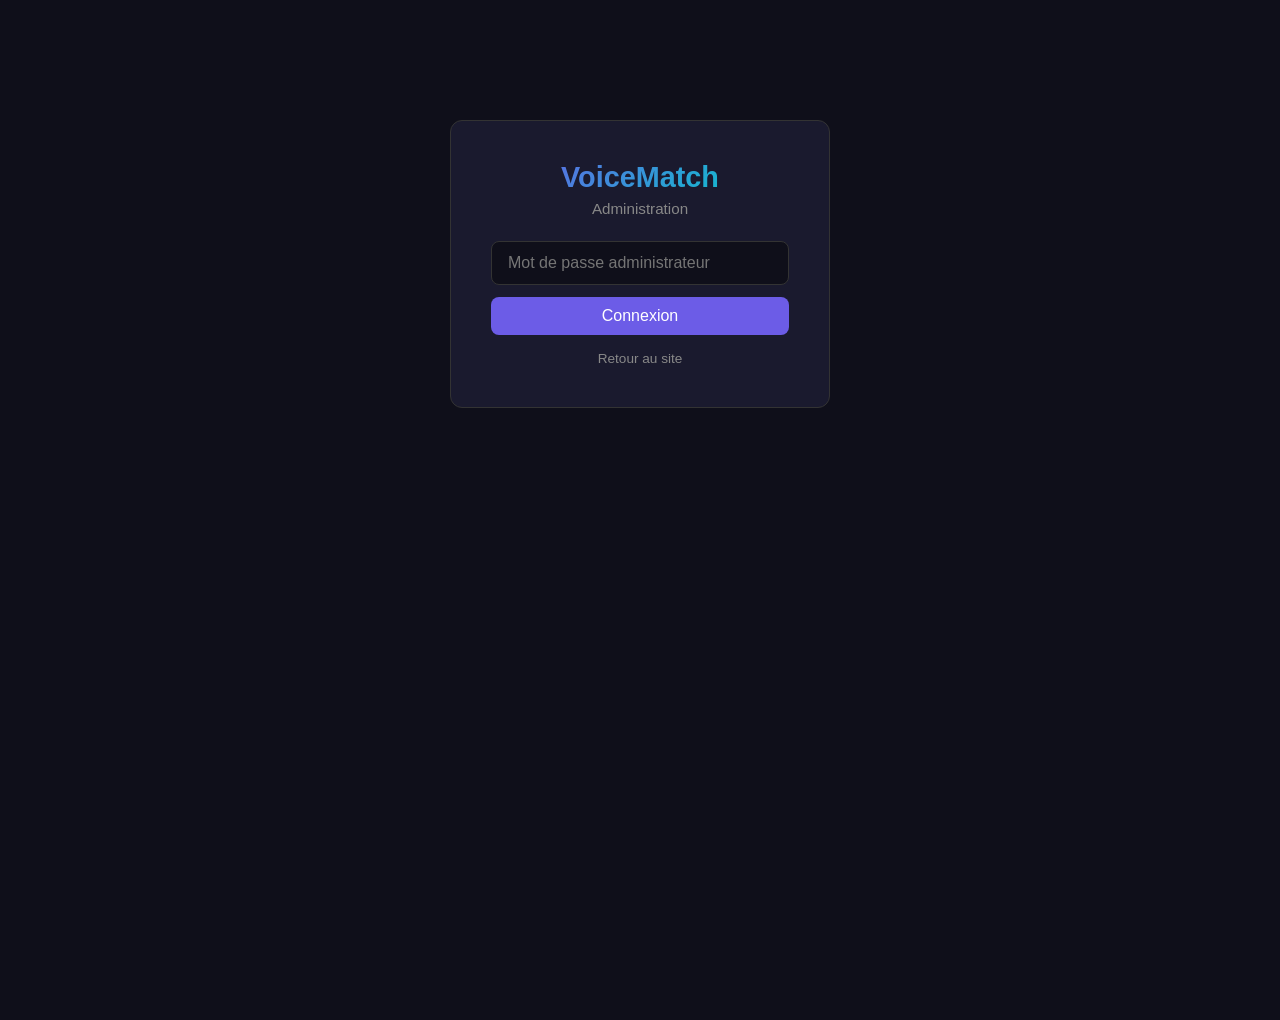
==== templates/admin.html @ 8bfbcb24 "feat: secure admin back office + Shazam-like public UI + Wikipedia integration - Remove all YouTube " ====
<!DOCTYPE html>
<html lang="fr">
<head>
    <meta charset="UTF-8">
    <meta name="viewport" content="width=device-width, initial-scale=1.0">
    <title>VoiceMatch - Administration</title>
    <link rel="stylesheet" href="/static/style.css">
    <link rel="stylesheet" href="/static/admin.css">
</head>
<body class="admin-body">
    <div class="admin-app">
        <!-- Login screen -->
        <div id="login-screen" class="admin-screen active">
            <div class="login-card">
                <h1>VoiceMatch</h1>
                <p class="subtitle">Administration</p>
                <form id="form-login">
                    <input type="password" id="input-password" name="password"
                           placeholder="Mot de passe administrateur" required autocomplete="current-password" />
                    <button type="submit" class="btn btn-primary btn-block">Connexion</button>
                </form>
                <div id="login-error" class="alert alert-error hidden"></div>
                <a href="/" class="back-link">Retour au site</a>
            </div>
        </div>

        <!-- Dashboard screen -->
        <div id="dashboard-screen" class="admin-screen">
            <!-- Top bar -->
            <div class="admin-topbar">
                <div class="admin-topbar-left">
                    <h2>VoiceMatch Admin</h2>
                </div>
                <div class="admin-topbar-right">
                    <a href="/" class="btn btn-secondary btn-sm">Voir le site</a>
                    <button id="btn-logout" class="btn btn-secondary btn-sm">Deconnexion</button>
                </div>
            </div>

            <!-- Password warning -->
            <div id="password-warning" class="alert alert-warning hidden">
                Vous utilisez le mot de passe par defaut. Veuillez le changer dans les parametres ci-dessous.
            </div>

            <!-- Stats -->
            <div class="admin-stats">
                <div class="stat-card">
                    <div class="stat-value" id="admin-stat-actors">0</div>
                    <div class="stat-label">Doubleurs</div>
                </div>
                <div class="stat-card">
                    <div class="stat-value" id="admin-stat-samples">0</div>
                    <div class="stat-label">Echantillons</div>
                </div>
            </div>

            <!-- Upload section -->
            <div class="admin-section">
                <h3>Ajouter une voix</h3>
                <p class="section-desc">Uploadez un fichier MP3 et renseignez le nom du doubleur.</p>
                <form id="form-upload" enctype="multipart/form-data">
                    <div class="form-group">
                        <label for="input-mp3">Fichier MP3</label>
                        <input type="file" id="input-mp3" name="file" accept=".mp3,audio/mpeg" required />
                    </div>
                    <div class="form-group">
                        <label for="input-dubber">Nom du doubleur</label>
                        <input type="text" id="input-dubber" name="dubber_name"
                               placeholder="ex: Emmanuel Curtil" required />
                    </div>
                    <button type="submit" class="btn btn-primary">Ajouter a la base</button>
                </form>
                <div id="upload-result" class="hidden"></div>
            </div>

            <!-- Actors list -->
            <div class="admin-section">
                <div class="section-header">
                    <h3>Base de donnees</h3>
                    <button id="btn-refresh" class="btn btn-secondary btn-sm">Actualiser</button>
                </div>
                <div id="actors-list" class="actors-list">
                    <p class="placeholder">Chargement...</p>
                </div>
            </div>

            <!-- Change password -->
            <div class="admin-section">
                <h3>Changer le mot de passe</h3>
                <form id="form-password">
                    <div class="form-group">
                        <label for="input-current-pw">Mot de passe actuel</label>
                        <input type="password" id="input-current-pw" name="current_password"
                               required autocomplete="current-password" />
                    </div>
                    <div class="form-group">
                        <label for="input-new-pw">Nouveau mot de passe (min. 6 caracteres)</label>
                        <input type="password" id="input-new-pw" name="new_password"
                               required minlength="6" autocomplete="new-password" />
                    </div>
                    <button type="submit" class="btn btn-primary">Changer le mot de passe</button>
                </form>
                <div id="password-result" class="hidden"></div>
            </div>
        </div>

        <!-- Loading overlay -->
        <div id="admin-loading" class="loading hidden">
            <div class="spinner"></div>
            <p>Chargement...</p>
        </div>
    </div>

    <script src="/static/admin.js"></script>
</body>
</html>
---- static/style.css ----
/* VoiceMatch - Public Styles (Shazam-like) */
:root {
    --primary: #6c5ce7;
    --primary-dark: #5a4bd1;
    --primary-glow: rgba(108, 92, 231, 0.4);
    --secondary: #00cec9;
    --danger: #e74c3c;
    --success: #00b894;
    --warning: #fdcb6e;
    --bg: #0f0f1a;
    --bg-card: #1a1a2e;
    --bg-card-hover: #222240;
    --text: #eee;
    --text-muted: #888;
    --border: #333;
    --radius: 12px;
}

* {
    margin: 0;
    padding: 0;
    box-sizing: border-box;
}

body {
    font-family: -apple-system, BlinkMacSystemFont, 'Segoe UI', Roboto, sans-serif;
    background: var(--bg);
    color: var(--text);
    min-height: 100vh;
}

/* ---- App Container ---- */
.app {
    max-width: 480px;
    margin: 0 auto;
    min-height: 100vh;
    display: flex;
    flex-direction: column;
    position: relative;
}

/* ---- Screens ---- */
.screen {
    display: none;
    flex-direction: column;
    min-height: 100vh;
    padding: 20px;
}

.screen.active {
    display: flex;
}

/* ---- Header ---- */
header {
    text-align: center;
    padding: 40px 0 10px;
}

header h1 {
    font-size: 2.2rem;
    background: linear-gradient(135deg, var(--primary), var(--secondary));
    -webkit-background-clip: text;
    -webkit-text-fill-color: transparent;
    background-clip: text;
}

.subtitle {
    color: var(--text-muted);
    margin-top: 6px;
    font-size: 1rem;
}

/* ---- Listen Area (Shazam-like) ---- */
.listen-area {
    flex: 1;
    display: flex;
    flex-direction: column;
    align-items: center;
    justify-content: center;
    padding: 40px 0;
}

.btn-listen {
    width: 140px;
    height: 140px;
    border-radius: 50%;
    border: none;
    background: linear-gradient(135deg, var(--primary), var(--primary-dark));
    color: white;
    cursor: pointer;
    display: flex;
    align-items: center;
    justify-content: center;
    position: relative;
    transition: transform 0.2s, box-shadow 0.3s;
    box-shadow: 0 0 40px var(--primary-glow);
}

.btn-listen:hover {
    transform: scale(1.05);
    box-shadow: 0 0 60px var(--primary-glow);
}

.btn-listen:active {
    transform: scale(0.97);
}

.btn-listen .mic-icon {
    z-index: 2;
}

/* Pulse rings */
.pulse-ring {
    position: absolute;
    width: 100%;
    height: 100%;
    border-radius: 50%;
    border: 2px solid var(--primary);
    opacity: 0;
    pointer-events: none;
}

.btn-listen.listening .pulse-ring {
    animation: pulse-expand 1.5s ease-out infinite;
}

.btn-listen.listening .pulse-ring.delay {
    animation-delay: 0.75s;
}

@keyframes pulse-expand {
    0% {
        transform: scale(1);
        opacity: 0.6;
    }
    100% {
        transform: scale(1.8);
        opacity: 0;
    }
}

.btn-listen.listening {
    background: linear-gradient(135deg, var(--danger), #c0392b);
    box-shadow: 0 0 60px rgba(231, 76, 60, 0.4);
    animation: glow-pulse 1.5s ease-in-out infinite;
}

@keyframes glow-pulse {
    0%, 100% { box-shadow: 0 0 40px rgba(231, 76, 60, 0.3); }
    50% { box-shadow: 0 0 70px rgba(231, 76, 60, 0.5); }
}

.listen-label {
    margin-top: 20px;
    color: var(--text-muted);
    font-size: 0.95rem;
    text-align: center;
}

/* Waveform */
.waveform-container {
    margin-top: 20px;
    width: 100%;
    max-width: 300px;
    border-radius: 8px;
    overflow: hidden;
    background: var(--bg);
}

.waveform-container canvas {
    width: 100%;
    height: 60px;
    display: block;
}

/* Upload alternative */
.upload-alt {
    text-align: center;
    padding: 10px 0 20px;
}

.link-upload {
    color: var(--text-muted);
    font-size: 0.9rem;
    cursor: pointer;
    text-decoration: underline;
    transition: color 0.2s;
}

.link-upload:hover {
    color: var(--secondary);
}

/* Stats bar */
.stats-bar {
    text-align: center;
    padding: 16px 0;
    color: var(--text-muted);
    font-size: 0.85rem;
    border-top: 1px solid var(--border);
}

.stats-bar span {
    color: var(--secondary);
    font-weight: 600;
}

/* ---- Results Screen ---- */
.btn-back {
    display: flex;
    align-items: center;
    gap: 8px;
    background: none;
    border: none;
    color: var(--text-muted);
    cursor: pointer;
    font-size: 0.95rem;
    padding: 8px 0;
    margin-bottom: 16px;
    transition: color 0.2s;
}

.btn-back:hover {
    color: var(--text);
}

/* Best match card */
.best-match-card {
    background: var(--bg-card);
    border: 1px solid var(--success);
    border-radius: var(--radius);
    padding: 24px;
    text-align: center;
    margin-bottom: 20px;
    box-shadow: 0 0 20px rgba(0, 184, 148, 0.1);
}

.match-score {
    font-size: 2.5rem;
    font-weight: 800;
    background: linear-gradient(135deg, var(--primary), var(--secondary));
    -webkit-background-clip: text;
    -webkit-text-fill-color: transparent;
    background-clip: text;
    margin-bottom: 8px;
}

.match-name {
    font-size: 1.5rem;
    font-weight: 700;
    margin-bottom: 4px;
}

.match-role {
    color: var(--text-muted);
    font-size: 0.95rem;
    margin-bottom: 16px;
}

/* Wikipedia info */
.wiki-info {
    margin-top: 16px;
    text-align: left;
    display: flex;
    gap: 16px;
    align-items: flex-start;
}

.wiki-info.loading-wiki {
    justify-content: center;
    text-align: center;
    display: flex;
    flex-direction: row;
    align-items: center;
    gap: 8px;
    color: var(--text-muted);
    font-size: 0.9rem;
}

.wiki-spinner {
    width: 16px;
    height: 16px;
    border: 2px solid var(--border);
    border-top-color: var(--primary);
    border-radius: 50%;
    animation: spin 0.6s linear infinite;
}

.wiki-thumb {
    width: 80px;
    height: 80px;
    object-fit: cover;
    border-radius: 8px;
    flex-shrink: 0;
}

.wiki-text {
    flex: 1;
    min-width: 0;
}

.wiki-desc {
    color: var(--secondary);
    font-size: 0.85rem;
    font-style: italic;
    margin-bottom: 8px;
    text-transform: capitalize;
}

.wiki-extract {
    color: var(--text-muted);
    font-size: 0.85rem;
    line-height: 1.5;
    margin-bottom: 8px;
    display: -webkit-box;
    -webkit-line-clamp: 6;
    -webkit-box-orient: vertical;
    overflow: hidden;
}

.wiki-link {
    color: var(--secondary);
    font-size: 0.85rem;
    text-decoration: none;
}

.wiki-link:hover {
    text-decoration: underline;
}

.wiki-not-found {
    color: var(--text-muted);
    font-size: 0.85rem;
    text-align: center;
    width: 100%;
}

/* Other matches */
.other-matches-title {
    font-size: 1rem;
    color: var(--text-muted);
    margin-bottom: 12px;
}

.other-match-card {
    background: var(--bg-card);
    border: 1px solid var(--border);
    border-radius: var(--radius);
    padding: 14px 18px;
    margin-bottom: 8px;
    display: flex;
    align-items: center;
    justify-content: space-between;
}

.other-match-name {
    font-weight: 500;
}

.other-match-role {
    color: var(--text-muted);
    font-size: 0.85rem;
}

.other-match-score {
    font-weight: 700;
    color: var(--primary);
    font-size: 1.1rem;
}

/* No results */
.no-results-card {
    text-align: center;
    padding: 60px 20px;
}

.no-results-icon {
    font-size: 4rem;
    color: var(--text-muted);
    margin-bottom: 16px;
}

.no-results-card h2 {
    margin-bottom: 8px;
}

.no-results-card p {
    color: var(--text-muted);
}

/* ---- Loading ---- */
.loading {
    position: fixed;
    top: 0;
    left: 0;
    right: 0;
    bottom: 0;
    background: rgba(0, 0, 0, 0.7);
    display: flex;
    flex-direction: column;
    align-items: center;
    justify-content: center;
    z-index: 100;
}

.spinner {
    width: 48px;
    height: 48px;
    border: 4px solid var(--border);
    border-top-color: var(--primary);
    border-radius: 50%;
    animation: spin 0.8s linear infinite;
}

@keyframes spin {
    to { transform: rotate(360deg); }
}

.loading p {
    margin-top: 16px;
    color: var(--text-muted);
}

/* ---- Utility ---- */
.hidden {
    display: none !important;
}

/* ---- Common UI Components ---- */
.btn {
    padding: 10px 20px;
    border: none;
    border-radius: 8px;
    font-size: 1rem;
    cursor: pointer;
    transition: all 0.2s;
    font-weight: 500;
}

.btn:disabled {
    opacity: 0.5;
    cursor: not-allowed;
}

.btn-primary {
    background: var(--primary);
    color: white;
}

.btn-primary:hover:not(:disabled) {
    background: var(--primary-dark);
}

.btn-secondary {
    background: var(--border);
    color: var(--text);
}

.btn-secondary:hover:not(:disabled) {
    background: #444;
}

.btn-danger {
    background: var(--danger);
    color: white;
}

.btn-danger:hover:not(:disabled) {
    background: #c0392b;
}

.btn-sm {
    padding: 6px 14px;
    font-size: 0.85rem;
}

.btn-block {
    display: block;
    width: 100%;
}

.alert {
    padding: 12px 16px;
    border-radius: 8px;
    margin-top: 12px;
    font-size: 0.95rem;
}

.alert-success {
    background: rgba(0, 184, 148, 0.15);
    border: 1px solid var(--success);
    color: var(--success);
}

.alert-error {
    background: rgba(231, 76, 60, 0.15);
    border: 1px solid var(--danger);
    color: var(--danger);
}

.alert-warning {
    background: rgba(253, 203, 110, 0.15);
    border: 1px solid var(--warning);
    color: var(--warning);
}

/* ---- Responsive ---- */
@media (max-width: 500px) {
    .app {
        padding: 0;
    }

    header h1 {
        font-size: 1.8rem;
    }

    .btn-listen {
        width: 120px;
        height: 120px;
    }

    .btn-listen .mic-icon {
        width: 36px;
        height: 36px;
    }
}
---- static/admin.css ----
/* VoiceMatch - Admin Styles */

.admin-body {
    background: var(--bg);
}

.admin-app {
    max-width: 700px;
    margin: 0 auto;
    min-height: 100vh;
    position: relative;
}

/* ---- Screens ---- */
.admin-screen {
    display: none;
}

.admin-screen.active {
    display: block;
}

/* ---- Login ---- */
.login-card {
    max-width: 380px;
    margin: 120px auto 0;
    padding: 40px;
    background: var(--bg-card);
    border-radius: var(--radius);
    border: 1px solid var(--border);
    text-align: center;
}

.login-card h1 {
    font-size: 1.8rem;
    background: linear-gradient(135deg, var(--primary), var(--secondary));
    -webkit-background-clip: text;
    -webkit-text-fill-color: transparent;
    background-clip: text;
    margin-bottom: 4px;
}

.login-card .subtitle {
    color: var(--text-muted);
    margin-bottom: 24px;
    font-size: 0.95rem;
}

.login-card form {
    display: flex;
    flex-direction: column;
    gap: 12px;
}

.login-card input[type="password"] {
    width: 100%;
    padding: 12px 16px;
    background: var(--bg);
    border: 1px solid var(--border);
    border-radius: 8px;
    color: var(--text);
    font-size: 1rem;
}

.login-card input[type="password"]:focus {
    outline: none;
    border-color: var(--primary);
}

.back-link {
    display: inline-block;
    margin-top: 16px;
    color: var(--text-muted);
    font-size: 0.85rem;
    text-decoration: none;
}

.back-link:hover {
    color: var(--secondary);
}

/* ---- Top Bar ---- */
.admin-topbar {
    display: flex;
    justify-content: space-between;
    align-items: center;
    padding: 16px 20px;
    border-bottom: 1px solid var(--border);
    margin-bottom: 20px;
}

.admin-topbar h2 {
    font-size: 1.2rem;
    background: linear-gradient(135deg, var(--primary), var(--secondary));
    -webkit-background-clip: text;
    -webkit-text-fill-color: transparent;
    background-clip: text;
}

.admin-topbar-right {
    display: flex;
    gap: 8px;
}

/* ---- Stats ---- */
.admin-stats {
    display: flex;
    gap: 16px;
    padding: 0 20px;
    margin-bottom: 24px;
}

.stat-card {
    flex: 1;
    background: var(--bg-card);
    border: 1px solid var(--border);
    border-radius: var(--radius);
    padding: 20px;
    text-align: center;
}

.stat-value {
    font-size: 2rem;
    font-weight: 800;
    color: var(--secondary);
}

.stat-label {
    font-size: 0.85rem;
    color: var(--text-muted);
    margin-top: 4px;
}

/* ---- Sections ---- */
.admin-section {
    background: var(--bg-card);
    border: 1px solid var(--border);
    border-radius: var(--radius);
    padding: 24px;
    margin: 0 20px 20px;
}

.admin-section h3 {
    font-size: 1.1rem;
    margin-bottom: 8px;
}

.section-desc {
    color: var(--text-muted);
    font-size: 0.9rem;
    margin-bottom: 16px;
}

.section-header {
    display: flex;
    justify-content: space-between;
    align-items: center;
    margin-bottom: 12px;
}

.section-header h3 {
    margin-bottom: 0;
}

/* ---- Forms ---- */
.form-group {
    margin-bottom: 14px;
}

.form-group label {
    display: block;
    color: var(--text-muted);
    font-size: 0.85rem;
    margin-bottom: 6px;
}

.admin-section input[type="text"],
.admin-section input[type="password"] {
    width: 100%;
    padding: 10px 14px;
    background: var(--bg);
    border: 1px solid var(--border);
    border-radius: 8px;
    color: var(--text);
    font-size: 0.95rem;
}

.admin-section input[type="text"]:focus,
.admin-section input[type="password"]:focus {
    outline: none;
    border-color: var(--primary);
}

.admin-section input[type="file"] {
    color: var(--text-muted);
    font-size: 0.9rem;
}

/* ---- Actors List ---- */
.actors-list {
    margin-top: 8px;
}

.actor-item {
    display: flex;
    justify-content: space-between;
    align-items: center;
    padding: 12px 16px;
    background: var(--bg);
    border-radius: 8px;
    margin-bottom: 8px;
}

.actor-name {
    font-weight: 500;
}

.actor-meta {
    color: var(--text-muted);
    font-size: 0.85rem;
}

.placeholder {
    text-align: center;
    color: var(--text-muted);
    padding: 20px;
}

/* ---- Password Warning ---- */
#password-warning {
    margin: 0 20px 20px;
}

/* ---- Responsive ---- */
@media (max-width: 600px) {
    .admin-topbar {
        flex-direction: column;
        gap: 12px;
        text-align: center;
    }

    .admin-stats {
        flex-direction: column;
    }

    .admin-section {
        margin: 0 12px 16px;
    }
}
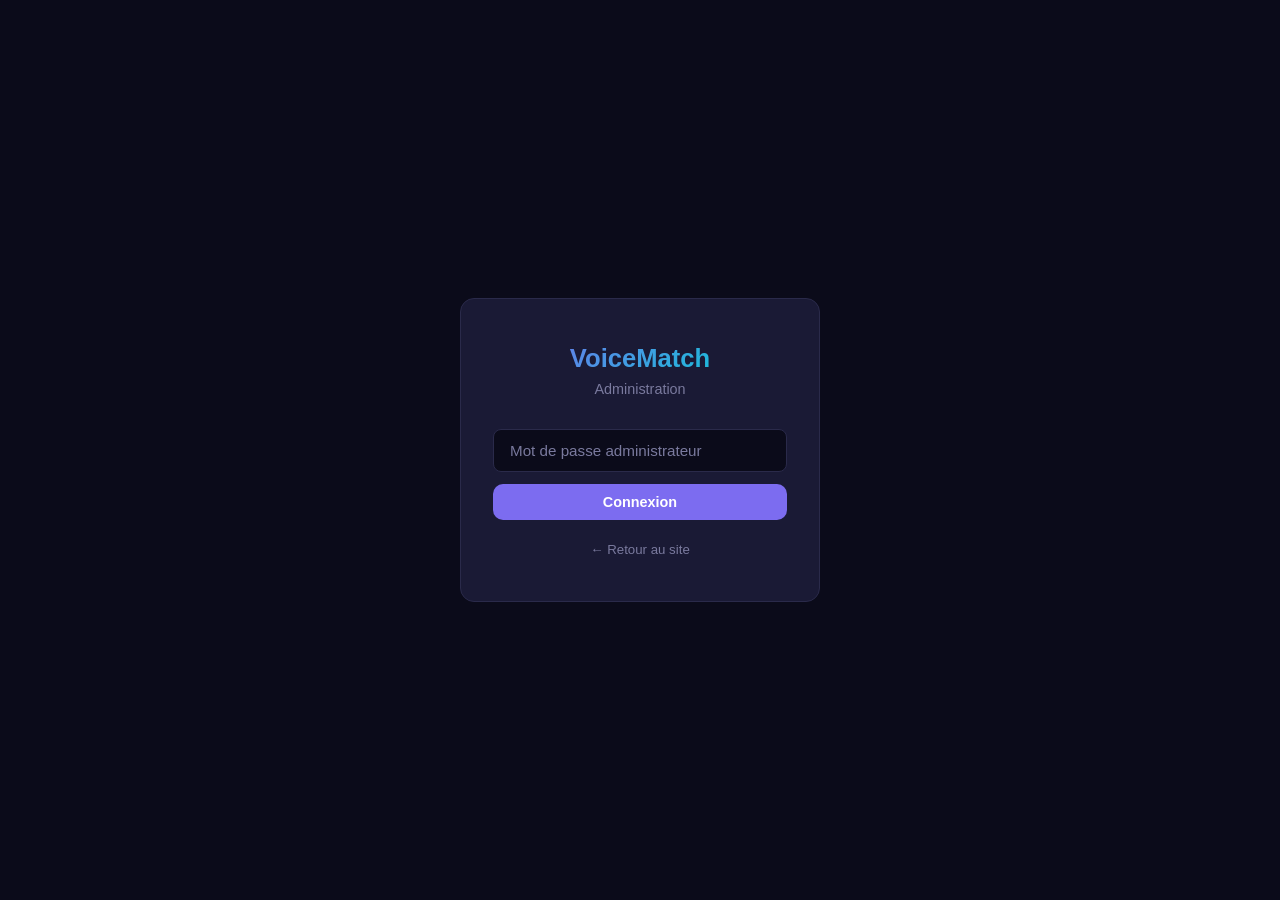
==== commit 53d3f0de: "fix: cache-busting, centering, design polish, all IDs verified Root cause of all issues: browser was" ====
--- a/templates/admin.html
+++ b/templates/admin.html
@@ -4,103 +4,96 @@
     <meta charset="UTF-8">
     <meta name="viewport" content="width=device-width, initial-scale=1.0">
     <title>VoiceMatch - Administration</title>
-    <link rel="stylesheet" href="/static/style.css">
-    <link rel="stylesheet" href="/static/admin.css">
+    <link rel="stylesheet" href="/static/style.css?v=3">
+    <link rel="stylesheet" href="/static/admin.css?v=3">
 </head>
 <body class="admin-body">
     <div class="admin-app">
         <!-- Login screen -->
         <div id="login-screen" class="admin-screen active">
             <div class="login-card">
-                <h1>VoiceMatch</h1>
-                <p class="subtitle">Administration</p>
+                <h1 class="login-logo">VoiceMatch</h1>
+                <p class="login-subtitle">Administration</p>
                 <form id="form-login">
                     <input type="password" id="input-password" name="password"
                            placeholder="Mot de passe administrateur" required autocomplete="current-password" />
                     <button type="submit" class="btn btn-primary btn-block">Connexion</button>
                 </form>
                 <div id="login-error" class="alert alert-error hidden"></div>
-                <a href="/" class="back-link">Retour au site</a>
+                <a href="/" class="back-link">&larr; Retour au site</a>
             </div>
         </div>
 
         <!-- Dashboard screen -->
         <div id="dashboard-screen" class="admin-screen">
-            <!-- Top bar -->
             <div class="admin-topbar">
-                <div class="admin-topbar-left">
-                    <h2>VoiceMatch Admin</h2>
-                </div>
+                <h2 class="admin-title">VoiceMatch Admin</h2>
                 <div class="admin-topbar-right">
-                    <a href="/" class="btn btn-secondary btn-sm">Voir le site</a>
-                    <button id="btn-logout" class="btn btn-secondary btn-sm">Deconnexion</button>
+                    <a href="/" class="btn btn-outline btn-sm">Voir le site</a>
+                    <button id="btn-logout" class="btn btn-outline btn-sm">Deconnexion</button>
                 </div>
             </div>
 
-            <!-- Password warning -->
-            <div id="password-warning" class="alert alert-warning hidden">
-                Vous utilisez le mot de passe par defaut. Veuillez le changer dans les parametres ci-dessous.
-            </div>
+            <div class="admin-content">
+                <div id="password-warning" class="alert alert-warning hidden">
+                    Vous utilisez le mot de passe par defaut. Changez-le ci-dessous.
+                </div>
 
-            <!-- Stats -->
-            <div class="admin-stats">
-                <div class="stat-card">
-                    <div class="stat-value" id="admin-stat-actors">0</div>
-                    <div class="stat-label">Doubleurs</div>
+                <div class="admin-stats">
+                    <div class="stat-card">
+                        <div class="stat-value" id="admin-stat-actors">0</div>
+                        <div class="stat-label">Doubleurs</div>
+                    </div>
+                    <div class="stat-card">
+                        <div class="stat-value" id="admin-stat-samples">0</div>
+                        <div class="stat-label">Echantillons</div>
+                    </div>
                 </div>
-                <div class="stat-card">
-                    <div class="stat-value" id="admin-stat-samples">0</div>
-                    <div class="stat-label">Echantillons</div>
+
+                <div class="card">
+                    <h3 class="card-title">Ajouter une voix</h3>
+                    <form id="form-upload" enctype="multipart/form-data">
+                        <div class="form-group">
+                            <label for="input-mp3">Fichier MP3</label>
+                            <input type="file" id="input-mp3" name="file" accept=".mp3,audio/mpeg" required />
+                        </div>
+                        <div class="form-group">
+                            <label for="input-dubber">Nom du doubleur</label>
+                            <input type="text" id="input-dubber" name="dubber_name"
+                                   placeholder="ex: Emmanuel Curtil" required />
+                        </div>
+                        <button type="submit" class="btn btn-primary">Ajouter a la base</button>
+                    </form>
+                    <div id="upload-result" class="hidden"></div>
                 </div>
-            </div>
 
-            <!-- Upload section -->
-            <div class="admin-section">
-                <h3>Ajouter une voix</h3>
-                <p class="section-desc">Uploadez un fichier MP3 et renseignez le nom du doubleur.</p>
-                <form id="form-upload" enctype="multipart/form-data">
-                    <div class="form-group">
-                        <label for="input-mp3">Fichier MP3</label>
-                        <input type="file" id="input-mp3" name="file" accept=".mp3,audio/mpeg" required />
+                <div class="card">
+                    <div class="card-header">
+                        <h3 class="card-title">Base de donnees</h3>
+                        <button id="btn-refresh" class="btn btn-outline btn-sm">Actualiser</button>
                     </div>
-                    <div class="form-group">
-                        <label for="input-dubber">Nom du doubleur</label>
-                        <input type="text" id="input-dubber" name="dubber_name"
-                               placeholder="ex: Emmanuel Curtil" required />
+                    <div id="actors-list" class="actors-list">
+                        <p class="empty-msg">Chargement...</p>
                     </div>
-                    <button type="submit" class="btn btn-primary">Ajouter a la base</button>
-                </form>
-                <div id="upload-result" class="hidden"></div>
-            </div>
+                </div>
 
-            <!-- Actors list -->
-            <div class="admin-section">
-                <div class="section-header">
-                    <h3>Base de donnees</h3>
-                    <button id="btn-refresh" class="btn btn-secondary btn-sm">Actualiser</button>
+                <div class="card">
+                    <h3 class="card-title">Changer le mot de passe</h3>
+                    <form id="form-password">
+                        <div class="form-group">
+                            <label for="input-current-pw">Mot de passe actuel</label>
+                            <input type="password" id="input-current-pw" name="current_password"
+                                   required autocomplete="current-password" />
+                        </div>
+                        <div class="form-group">
+                            <label for="input-new-pw">Nouveau mot de passe (min. 6 caracteres)</label>
+                            <input type="password" id="input-new-pw" name="new_password"
+                                   required minlength="6" autocomplete="new-password" />
+                        </div>
+                        <button type="submit" class="btn btn-primary">Modifier</button>
+                    </form>
+                    <div id="password-result" class="hidden"></div>
                 </div>
-                <div id="actors-list" class="actors-list">
-                    <p class="placeholder">Chargement...</p>
-                </div>
-            </div>
-
-            <!-- Change password -->
-            <div class="admin-section">
-                <h3>Changer le mot de passe</h3>
-                <form id="form-password">
-                    <div class="form-group">
-                        <label for="input-current-pw">Mot de passe actuel</label>
-                        <input type="password" id="input-current-pw" name="current_password"
-                               required autocomplete="current-password" />
-                    </div>
-                    <div class="form-group">
-                        <label for="input-new-pw">Nouveau mot de passe (min. 6 caracteres)</label>
-                        <input type="password" id="input-new-pw" name="new_password"
-                               required minlength="6" autocomplete="new-password" />
-                    </div>
-                    <button type="submit" class="btn btn-primary">Changer le mot de passe</button>
-                </form>
-                <div id="password-result" class="hidden"></div>
             </div>
         </div>
 
@@ -111,6 +104,6 @@
         </div>
     </div>
 
-    <script src="/static/admin.js"></script>
+    <script src="/static/admin.js?v=3"></script>
 </body>
 </html>
--- a/static/style.css
+++ b/static/style.css
@@ -1,84 +1,105 @@
-/* VoiceMatch - Public Styles (Shazam-like) */
+/* ============================================
+   VoiceMatch - Main Stylesheet
+   ============================================ */
+
 :root {
-    --primary: #6c5ce7;
-    --primary-dark: #5a4bd1;
-    --primary-glow: rgba(108, 92, 231, 0.4);
-    --secondary: #00cec9;
-    --danger: #e74c3c;
-    --success: #00b894;
-    --warning: #fdcb6e;
-    --bg: #0f0f1a;
-    --bg-card: #1a1a2e;
-    --bg-card-hover: #222240;
-    --text: #eee;
-    --text-muted: #888;
-    --border: #333;
-    --radius: 12px;
-}
-
-* {
-    margin: 0;
-    padding: 0;
-    box-sizing: border-box;
+    --primary: #7c6cf0;
+    --primary-dark: #5b4cc4;
+    --primary-glow: rgba(124, 108, 240, 0.4);
+    --accent: #00d2d3;
+    --danger: #ff6b6b;
+    --success: #51cf66;
+    --warning: #fcc419;
+    --bg: #0b0b1a;
+    --bg-surface: #13132a;
+    --bg-card: #1a1a35;
+    --text: #eeeef5;
+    --text-dim: #7a7a9e;
+    --border: #2a2a4a;
+    --radius: 14px;
+}
+
+*, *::before, *::after {
+    margin: 0; padding: 0; box-sizing: border-box;
+}
+
+html, body {
+    height: 100%;
 }
 
 body {
-    font-family: -apple-system, BlinkMacSystemFont, 'Segoe UI', Roboto, sans-serif;
+    font-family: -apple-system, BlinkMacSystemFont, 'Segoe UI', Roboto, Helvetica, Arial, sans-serif;
     background: var(--bg);
     color: var(--text);
-    min-height: 100vh;
-}
-
-/* ---- App Container ---- */
+    line-height: 1.5;
+    -webkit-font-smoothing: antialiased;
+}
+
+.hidden { display: none !important; }
+
+/* ============================================
+   PUBLIC APP - Shazam-like
+   ============================================ */
+
 .app {
+    width: 100%;
     max-width: 480px;
     margin: 0 auto;
     min-height: 100vh;
     display: flex;
     flex-direction: column;
-    position: relative;
 }
 
 /* ---- Screens ---- */
 .screen {
     display: none;
     flex-direction: column;
+    align-items: center;
     min-height: 100vh;
-    padding: 20px;
-}
-
+    padding: 40px 24px 24px;
+}
 .screen.active {
     display: flex;
 }
 
 /* ---- Header ---- */
-header {
+.app-header {
     text-align: center;
-    padding: 40px 0 10px;
-}
-
-header h1 {
-    font-size: 2.2rem;
-    background: linear-gradient(135deg, var(--primary), var(--secondary));
+    margin-bottom: 12px;
+}
+.logo {
+    font-size: 2rem;
+    font-weight: 800;
+    letter-spacing: -1px;
+    background: linear-gradient(135deg, var(--primary), var(--accent));
     -webkit-background-clip: text;
     -webkit-text-fill-color: transparent;
     background-clip: text;
 }
-
-.subtitle {
-    color: var(--text-muted);
-    margin-top: 6px;
-    font-size: 1rem;
-}
-
-/* ---- Listen Area (Shazam-like) ---- */
+.tagline {
+    color: var(--text-dim);
+    font-size: 0.9rem;
+    margin-top: 4px;
+}
+
+/* ---- Listen Area (centered vertically) ---- */
 .listen-area {
     flex: 1;
     display: flex;
     flex-direction: column;
     align-items: center;
     justify-content: center;
-    padding: 40px 0;
+    width: 100%;
+}
+
+/* ---- Big Microphone Button ---- */
+.btn-listen-wrapper {
+    position: relative;
+    width: 180px;
+    height: 180px;
+    display: flex;
+    align-items: center;
+    justify-content: center;
 }
 
 .btn-listen {
@@ -86,263 +107,217 @@
     height: 140px;
     border-radius: 50%;
     border: none;
-    background: linear-gradient(135deg, var(--primary), var(--primary-dark));
-    color: white;
+    background: linear-gradient(145deg, var(--primary), var(--primary-dark));
+    color: #fff;
     cursor: pointer;
     display: flex;
     align-items: center;
     justify-content: center;
     position: relative;
+    z-index: 2;
     transition: transform 0.2s, box-shadow 0.3s;
-    box-shadow: 0 0 40px var(--primary-glow);
-}
-
+    box-shadow: 0 6px 40px var(--primary-glow), inset 0 1px 0 rgba(255,255,255,0.12);
+}
 .btn-listen:hover {
-    transform: scale(1.05);
-    box-shadow: 0 0 60px var(--primary-glow);
-}
-
+    transform: scale(1.07);
+    box-shadow: 0 8px 60px var(--primary-glow);
+}
 .btn-listen:active {
-    transform: scale(0.97);
-}
-
+    transform: scale(0.95);
+}
 .btn-listen .mic-icon {
-    z-index: 2;
-}
-
-/* Pulse rings */
+    width: 48px;
+    height: 48px;
+}
+
+/* ---- Pulse Rings ---- */
 .pulse-ring {
     position: absolute;
-    width: 100%;
-    height: 100%;
+    top: 50%; left: 50%;
+    width: 140px; height: 140px;
+    margin: -70px 0 0 -70px;
     border-radius: 50%;
     border: 2px solid var(--primary);
     opacity: 0;
     pointer-events: none;
-}
-
-.btn-listen.listening .pulse-ring {
-    animation: pulse-expand 1.5s ease-out infinite;
-}
-
-.btn-listen.listening .pulse-ring.delay {
-    animation-delay: 0.75s;
-}
-
-@keyframes pulse-expand {
-    0% {
-        transform: scale(1);
-        opacity: 0.6;
-    }
-    100% {
-        transform: scale(1.8);
-        opacity: 0;
-    }
-}
-
-.btn-listen.listening {
-    background: linear-gradient(135deg, var(--danger), #c0392b);
-    box-shadow: 0 0 60px rgba(231, 76, 60, 0.4);
-    animation: glow-pulse 1.5s ease-in-out infinite;
-}
-
-@keyframes glow-pulse {
-    0%, 100% { box-shadow: 0 0 40px rgba(231, 76, 60, 0.3); }
-    50% { box-shadow: 0 0 70px rgba(231, 76, 60, 0.5); }
+    z-index: 1;
+}
+.btn-listen-wrapper.listening .pulse-ring.ring-1 {
+    animation: pulse-out 2s ease-out infinite;
+}
+.btn-listen-wrapper.listening .pulse-ring.ring-2 {
+    animation: pulse-out 2s ease-out 1s infinite;
+}
+@keyframes pulse-out {
+    0%   { transform: scale(1);   opacity: 0.6; }
+    100% { transform: scale(2.2); opacity: 0; }
+}
+
+/* ---- Listening State ---- */
+.btn-listen-wrapper.listening .btn-listen {
+    background: linear-gradient(145deg, var(--danger), #e03131);
+    box-shadow: 0 6px 40px rgba(255,107,107,0.5);
+    animation: glow-beat 1.4s ease-in-out infinite;
+}
+.btn-listen-wrapper.listening .pulse-ring {
+    border-color: var(--danger);
+}
+@keyframes glow-beat {
+    0%, 100% { box-shadow: 0 6px 30px rgba(255,107,107,0.35); }
+    50%      { box-shadow: 0 6px 60px rgba(255,107,107,0.65); }
 }
 
 .listen-label {
-    margin-top: 20px;
-    color: var(--text-muted);
-    font-size: 0.95rem;
+    margin-top: 28px;
+    color: var(--text-dim);
+    font-size: 0.92rem;
     text-align: center;
 }
 
-/* Waveform */
+/* ---- Waveform ---- */
 .waveform-container {
     margin-top: 20px;
     width: 100%;
-    max-width: 300px;
-    border-radius: 8px;
+    max-width: 260px;
+    border-radius: 10px;
     overflow: hidden;
-    background: var(--bg);
-}
-
+    background: rgba(0,0,0,0.4);
+}
 .waveform-container canvas {
-    width: 100%;
-    height: 60px;
-    display: block;
-}
-
-/* Upload alternative */
-.upload-alt {
+    width: 100%; height: 60px; display: block;
+}
+
+/* ---- Bottom Section ---- */
+.bottom-section {
     text-align: center;
-    padding: 10px 0 20px;
-}
-
+    width: 100%;
+    padding-bottom: 20px;
+}
 .link-upload {
-    color: var(--text-muted);
-    font-size: 0.9rem;
+    display: inline-block;
+    color: var(--text-dim);
+    font-size: 0.88rem;
     cursor: pointer;
     text-decoration: underline;
+    text-underline-offset: 3px;
+    padding: 10px 0;
     transition: color 0.2s;
 }
-
-.link-upload:hover {
-    color: var(--secondary);
-}
-
-/* Stats bar */
+.link-upload:hover { color: var(--accent); }
+
 .stats-bar {
-    text-align: center;
-    padding: 16px 0;
-    color: var(--text-muted);
-    font-size: 0.85rem;
+    padding: 16px 0 0;
+    margin-top: 10px;
+    color: var(--text-dim);
+    font-size: 0.8rem;
     border-top: 1px solid var(--border);
 }
-
 .stats-bar span {
-    color: var(--secondary);
-    font-weight: 600;
+    color: var(--accent);
+    font-weight: 700;
 }
 
 /* ---- Results Screen ---- */
 .btn-back {
-    display: flex;
-    align-items: center;
-    gap: 8px;
-    background: none;
-    border: none;
-    color: var(--text-muted);
+    align-self: flex-start;
+    display: inline-flex;
+    align-items: center;
+    gap: 6px;
+    background: none; border: none;
+    color: var(--text-dim);
     cursor: pointer;
-    font-size: 0.95rem;
+    font-size: 0.9rem;
     padding: 8px 0;
-    margin-bottom: 16px;
+    margin-bottom: 24px;
     transition: color 0.2s;
 }
-
-.btn-back:hover {
-    color: var(--text);
-}
+.btn-back:hover { color: var(--text); }
 
 /* Best match card */
 .best-match-card {
     background: var(--bg-card);
     border: 1px solid var(--success);
     border-radius: var(--radius);
-    padding: 24px;
+    padding: 32px 24px;
     text-align: center;
-    margin-bottom: 20px;
-    box-shadow: 0 0 20px rgba(0, 184, 148, 0.1);
-}
-
+    width: 100%;
+    margin-bottom: 24px;
+    box-shadow: 0 0 40px rgba(81,207,102,0.06);
+}
 .match-score {
-    font-size: 2.5rem;
-    font-weight: 800;
-    background: linear-gradient(135deg, var(--primary), var(--secondary));
+    font-size: 3rem;
+    font-weight: 900;
+    background: linear-gradient(135deg, var(--primary), var(--accent));
     -webkit-background-clip: text;
     -webkit-text-fill-color: transparent;
     background-clip: text;
+    line-height: 1;
     margin-bottom: 8px;
 }
-
-.match-name {
-    font-size: 1.5rem;
-    font-weight: 700;
-    margin-bottom: 4px;
-}
-
-.match-role {
-    color: var(--text-muted);
-    font-size: 0.95rem;
-    margin-bottom: 16px;
-}
+.match-name { font-size: 1.5rem; font-weight: 700; margin-bottom: 4px; }
+.match-role { color: var(--text-dim); font-size: 0.92rem; margin-bottom: 16px; }
 
 /* Wikipedia info */
 .wiki-info {
-    margin-top: 16px;
+    margin-top: 20px;
     text-align: left;
     display: flex;
-    gap: 16px;
+    gap: 14px;
     align-items: flex-start;
-}
-
+    border-top: 1px solid var(--border);
+    padding-top: 18px;
+}
 .wiki-info.loading-wiki {
     justify-content: center;
     text-align: center;
-    display: flex;
     flex-direction: row;
     align-items: center;
-    gap: 8px;
-    color: var(--text-muted);
-    font-size: 0.9rem;
-}
-
+    gap: 10px;
+    color: var(--text-dim);
+    font-size: 0.85rem;
+    border: none;
+    padding-top: 10px;
+}
 .wiki-spinner {
-    width: 16px;
-    height: 16px;
+    width: 16px; height: 16px;
     border: 2px solid var(--border);
     border-top-color: var(--primary);
     border-radius: 50%;
     animation: spin 0.6s linear infinite;
 }
-
 .wiki-thumb {
-    width: 80px;
-    height: 80px;
+    width: 72px; height: 72px;
     object-fit: cover;
     border-radius: 8px;
     flex-shrink: 0;
-}
-
-.wiki-text {
-    flex: 1;
-    min-width: 0;
-}
-
+    background: var(--border);
+}
+.wiki-text { flex: 1; min-width: 0; }
 .wiki-desc {
-    color: var(--secondary);
-    font-size: 0.85rem;
+    color: var(--accent);
+    font-size: 0.8rem;
     font-style: italic;
-    margin-bottom: 8px;
-    text-transform: capitalize;
-}
-
+    margin-bottom: 6px;
+}
 .wiki-extract {
-    color: var(--text-muted);
-    font-size: 0.85rem;
+    color: var(--text-dim);
+    font-size: 0.83rem;
     line-height: 1.5;
     margin-bottom: 8px;
     display: -webkit-box;
-    -webkit-line-clamp: 6;
+    -webkit-line-clamp: 4;
     -webkit-box-orient: vertical;
     overflow: hidden;
 }
-
-.wiki-link {
-    color: var(--secondary);
-    font-size: 0.85rem;
-    text-decoration: none;
-}
-
-.wiki-link:hover {
-    text-decoration: underline;
-}
-
-.wiki-not-found {
-    color: var(--text-muted);
-    font-size: 0.85rem;
-    text-align: center;
-    width: 100%;
-}
+.wiki-link { color: var(--accent); font-size: 0.83rem; text-decoration: none; font-weight: 500; }
+.wiki-link:hover { text-decoration: underline; }
+.wiki-not-found { color: var(--text-dim); font-size: 0.83rem; text-align: center; width: 100%; }
 
 /* Other matches */
 .other-matches-title {
-    font-size: 1rem;
-    color: var(--text-muted);
-    margin-bottom: 12px;
-}
-
+    font-size: 0.9rem; color: var(--text-dim); margin-bottom: 12px; font-weight: 600;
+    width: 100%;
+}
 .other-match-card {
     background: var(--bg-card);
     border: 1px solid var(--border);
@@ -352,176 +327,91 @@
     display: flex;
     align-items: center;
     justify-content: space-between;
-}
-
-.other-match-name {
-    font-weight: 500;
-}
-
-.other-match-role {
-    color: var(--text-muted);
-    font-size: 0.85rem;
-}
-
-.other-match-score {
-    font-weight: 700;
-    color: var(--primary);
-    font-size: 1.1rem;
-}
+    width: 100%;
+}
+.other-match-name { font-weight: 500; }
+.other-match-role { color: var(--text-dim); font-size: 0.8rem; }
+.other-match-score { font-weight: 800; color: var(--primary); font-size: 1.1rem; white-space: nowrap; margin-left: 12px; }
 
 /* No results */
-.no-results-card {
-    text-align: center;
-    padding: 60px 20px;
-}
-
-.no-results-icon {
-    font-size: 4rem;
-    color: var(--text-muted);
-    margin-bottom: 16px;
-}
-
-.no-results-card h2 {
-    margin-bottom: 8px;
-}
-
-.no-results-card p {
-    color: var(--text-muted);
-}
-
-/* ---- Loading ---- */
+.no-results-card { text-align: center; padding: 60px 20px; }
+.no-results-icon { font-size: 3.5rem; color: var(--text-dim); margin-bottom: 14px; }
+.no-results-card h2 { margin-bottom: 6px; }
+.no-results-card p { color: var(--text-dim); }
+
+/* ============================================
+   LOADING OVERLAY
+   ============================================ */
 .loading {
     position: fixed;
-    top: 0;
-    left: 0;
-    right: 0;
-    bottom: 0;
-    background: rgba(0, 0, 0, 0.7);
+    inset: 0;
+    background: rgba(0,0,0,0.8);
     display: flex;
     flex-direction: column;
     align-items: center;
     justify-content: center;
-    z-index: 100;
-}
-
+    z-index: 1000;
+}
 .spinner {
-    width: 48px;
-    height: 48px;
-    border: 4px solid var(--border);
+    width: 44px; height: 44px;
+    border: 3px solid var(--border);
     border-top-color: var(--primary);
     border-radius: 50%;
-    animation: spin 0.8s linear infinite;
-}
-
-@keyframes spin {
-    to { transform: rotate(360deg); }
-}
-
-.loading p {
-    margin-top: 16px;
-    color: var(--text-muted);
-}
-
-/* ---- Utility ---- */
-.hidden {
-    display: none !important;
-}
-
-/* ---- Common UI Components ---- */
+    animation: spin 0.7s linear infinite;
+}
+@keyframes spin { to { transform: rotate(360deg); } }
+.loading p { margin-top: 14px; color: var(--text-dim); font-size: 0.9rem; }
+
+/* ============================================
+   SHARED BUTTONS & ALERTS
+   ============================================ */
 .btn {
-    padding: 10px 20px;
+    display: inline-flex;
+    align-items: center;
+    justify-content: center;
+    padding: 10px 22px;
     border: none;
-    border-radius: 8px;
-    font-size: 1rem;
+    border-radius: 10px;
+    font-size: 0.9rem;
     cursor: pointer;
     transition: all 0.2s;
-    font-weight: 500;
-}
-
-.btn:disabled {
-    opacity: 0.5;
-    cursor: not-allowed;
-}
-
-.btn-primary {
-    background: var(--primary);
-    color: white;
-}
-
-.btn-primary:hover:not(:disabled) {
-    background: var(--primary-dark);
-}
-
-.btn-secondary {
-    background: var(--border);
-    color: var(--text);
-}
-
-.btn-secondary:hover:not(:disabled) {
-    background: #444;
-}
-
-.btn-danger {
-    background: var(--danger);
-    color: white;
-}
-
-.btn-danger:hover:not(:disabled) {
-    background: #c0392b;
-}
-
-.btn-sm {
-    padding: 6px 14px;
-    font-size: 0.85rem;
-}
-
-.btn-block {
-    display: block;
-    width: 100%;
-}
+    font-weight: 600;
+    text-decoration: none;
+    font-family: inherit;
+}
+.btn:disabled { opacity: 0.5; cursor: not-allowed; }
+.btn-primary { background: var(--primary); color: #fff; }
+.btn-primary:hover:not(:disabled) { background: var(--primary-dark); }
+.btn-outline {
+    background: transparent;
+    color: var(--text-dim);
+    border: 1px solid var(--border);
+}
+.btn-outline:hover:not(:disabled) { border-color: var(--text-dim); color: var(--text); }
+.btn-danger { background: var(--danger); color: #fff; }
+.btn-danger:hover:not(:disabled) { background: #e03131; }
+.btn-sm { padding: 6px 14px; font-size: 0.8rem; }
+.btn-block { display: flex; width: 100%; justify-content: center; }
 
 .alert {
     padding: 12px 16px;
-    border-radius: 8px;
+    border-radius: 10px;
     margin-top: 12px;
-    font-size: 0.95rem;
-}
-
-.alert-success {
-    background: rgba(0, 184, 148, 0.15);
-    border: 1px solid var(--success);
-    color: var(--success);
-}
-
-.alert-error {
-    background: rgba(231, 76, 60, 0.15);
-    border: 1px solid var(--danger);
-    color: var(--danger);
-}
-
-.alert-warning {
-    background: rgba(253, 203, 110, 0.15);
-    border: 1px solid var(--warning);
-    color: var(--warning);
-}
-
-/* ---- Responsive ---- */
-@media (max-width: 500px) {
-    .app {
-        padding: 0;
-    }
-
-    header h1 {
-        font-size: 1.8rem;
-    }
-
-    .btn-listen {
-        width: 120px;
-        height: 120px;
-    }
-
-    .btn-listen .mic-icon {
-        width: 36px;
-        height: 36px;
-    }
-}
+    font-size: 0.88rem;
+    line-height: 1.4;
+}
+.alert-success { background: rgba(81,207,102,0.1); border: 1px solid var(--success); color: var(--success); }
+.alert-error   { background: rgba(255,107,107,0.1); border: 1px solid var(--danger); color: var(--danger); }
+.alert-warning { background: rgba(252,196,25,0.1); border: 1px solid var(--warning); color: var(--warning); }
+
+/* ============================================
+   RESPONSIVE
+   ============================================ */
+@media (max-width: 480px) {
+    .logo { font-size: 1.7rem; }
+    .btn-listen { width: 120px; height: 120px; }
+    .btn-listen .mic-icon { width: 40px; height: 40px; }
+    .btn-listen-wrapper { width: 150px; height: 150px; }
+    .pulse-ring { width: 120px; height: 120px; margin: -60px 0 0 -60px; }
+    .screen { padding: 24px 16px 16px; }
+}
--- a/static/admin.css
+++ b/static/admin.css
@@ -1,57 +1,55 @@
-/* VoiceMatch - Admin Styles */
+/* ============================================
+   VoiceMatch - Admin Stylesheet
+   ============================================ */
 
 .admin-body {
     background: var(--bg);
 }
 
 .admin-app {
-    max-width: 700px;
+    max-width: 680px;
     margin: 0 auto;
     min-height: 100vh;
     position: relative;
 }
 
 /* ---- Screens ---- */
-.admin-screen {
-    display: none;
-}
-
-.admin-screen.active {
-    display: block;
-}
-
-/* ---- Login ---- */
+.admin-screen { display: none; }
+.admin-screen.active { display: block; }
+
+/* ---- Login Screen ---- */
 .login-card {
-    max-width: 380px;
-    margin: 120px auto 0;
-    padding: 40px;
+    max-width: 360px;
+    margin: 0 auto;
+    padding: 40px 32px;
     background: var(--bg-card);
     border-radius: var(--radius);
     border: 1px solid var(--border);
     text-align: center;
-}
-
-.login-card h1 {
-    font-size: 1.8rem;
-    background: linear-gradient(135deg, var(--primary), var(--secondary));
+    position: absolute;
+    top: 50%; left: 50%;
+    transform: translate(-50%, -50%);
+    width: calc(100% - 40px);
+}
+.login-logo {
+    font-size: 1.6rem;
+    font-weight: 800;
+    background: linear-gradient(135deg, var(--primary), var(--accent));
     -webkit-background-clip: text;
     -webkit-text-fill-color: transparent;
     background-clip: text;
-    margin-bottom: 4px;
-}
-
-.login-card .subtitle {
-    color: var(--text-muted);
-    margin-bottom: 24px;
-    font-size: 0.95rem;
-}
-
+    margin-bottom: 2px;
+}
+.login-subtitle {
+    color: var(--text-dim);
+    margin-bottom: 28px;
+    font-size: 0.9rem;
+}
 .login-card form {
     display: flex;
     flex-direction: column;
     gap: 12px;
 }
-
 .login-card input[type="password"] {
     width: 100%;
     padding: 12px 16px;
@@ -59,177 +57,159 @@
     border: 1px solid var(--border);
     border-radius: 8px;
     color: var(--text);
-    font-size: 1rem;
-}
-
+    font-size: 0.95rem;
+    font-family: inherit;
+}
 .login-card input[type="password"]:focus {
     outline: none;
     border-color: var(--primary);
-}
-
+    box-shadow: 0 0 0 3px rgba(124,108,240,0.15);
+}
+.login-card input[type="password"]::placeholder {
+    color: var(--text-dim);
+}
 .back-link {
     display: inline-block;
-    margin-top: 16px;
-    color: var(--text-muted);
-    font-size: 0.85rem;
+    margin-top: 20px;
+    color: var(--text-dim);
+    font-size: 0.83rem;
     text-decoration: none;
-}
-
-.back-link:hover {
-    color: var(--secondary);
-}
+    transition: color 0.2s;
+}
+.back-link:hover { color: var(--accent); }
 
 /* ---- Top Bar ---- */
 .admin-topbar {
     display: flex;
     justify-content: space-between;
     align-items: center;
-    padding: 16px 20px;
+    padding: 18px 24px;
     border-bottom: 1px solid var(--border);
-    margin-bottom: 20px;
-}
-
-.admin-topbar h2 {
-    font-size: 1.2rem;
-    background: linear-gradient(135deg, var(--primary), var(--secondary));
+    background: var(--bg-surface);
+}
+.admin-title {
+    font-size: 1.1rem;
+    font-weight: 700;
+    background: linear-gradient(135deg, var(--primary), var(--accent));
     -webkit-background-clip: text;
     -webkit-text-fill-color: transparent;
     background-clip: text;
 }
-
 .admin-topbar-right {
     display: flex;
     gap: 8px;
+}
+
+/* ---- Admin Content ---- */
+.admin-content {
+    padding: 24px;
 }
 
 /* ---- Stats ---- */
 .admin-stats {
-    display: flex;
-    gap: 16px;
-    padding: 0 20px;
+    display: grid;
+    grid-template-columns: 1fr 1fr;
+    gap: 14px;
     margin-bottom: 24px;
 }
-
 .stat-card {
-    flex: 1;
     background: var(--bg-card);
     border: 1px solid var(--border);
     border-radius: var(--radius);
     padding: 20px;
     text-align: center;
 }
-
 .stat-value {
     font-size: 2rem;
     font-weight: 800;
-    color: var(--secondary);
-}
-
+    color: var(--accent);
+    line-height: 1;
+}
 .stat-label {
-    font-size: 0.85rem;
-    color: var(--text-muted);
-    margin-top: 4px;
-}
-
-/* ---- Sections ---- */
-.admin-section {
+    font-size: 0.82rem;
+    color: var(--text-dim);
+    margin-top: 6px;
+}
+
+/* ---- Cards ---- */
+.card {
     background: var(--bg-card);
     border: 1px solid var(--border);
     border-radius: var(--radius);
     padding: 24px;
-    margin: 0 20px 20px;
-}
-
-.admin-section h3 {
-    font-size: 1.1rem;
-    margin-bottom: 8px;
-}
-
-.section-desc {
-    color: var(--text-muted);
-    font-size: 0.9rem;
+    margin-bottom: 20px;
+}
+.card-title {
+    font-size: 1rem;
+    font-weight: 700;
     margin-bottom: 16px;
 }
-
-.section-header {
+.card-header {
     display: flex;
     justify-content: space-between;
     align-items: center;
-    margin-bottom: 12px;
-}
-
-.section-header h3 {
-    margin-bottom: 0;
-}
+    margin-bottom: 14px;
+}
+.card-header .card-title { margin-bottom: 0; }
 
 /* ---- Forms ---- */
 .form-group {
     margin-bottom: 14px;
 }
-
 .form-group label {
     display: block;
-    color: var(--text-muted);
-    font-size: 0.85rem;
+    color: var(--text-dim);
+    font-size: 0.83rem;
     margin-bottom: 6px;
-}
-
-.admin-section input[type="text"],
-.admin-section input[type="password"] {
+    font-weight: 500;
+}
+.card input[type="text"],
+.card input[type="password"] {
     width: 100%;
     padding: 10px 14px;
     background: var(--bg);
     border: 1px solid var(--border);
     border-radius: 8px;
     color: var(--text);
-    font-size: 0.95rem;
-}
-
-.admin-section input[type="text"]:focus,
-.admin-section input[type="password"]:focus {
+    font-size: 0.9rem;
+    font-family: inherit;
+}
+.card input[type="text"]:focus,
+.card input[type="password"]:focus {
     outline: none;
     border-color: var(--primary);
-}
-
-.admin-section input[type="file"] {
-    color: var(--text-muted);
-    font-size: 0.9rem;
+    box-shadow: 0 0 0 3px rgba(124,108,240,0.15);
+}
+.card input[type="text"]::placeholder {
+    color: var(--text-dim);
+}
+.card input[type="file"] {
+    color: var(--text-dim);
+    font-size: 0.88rem;
 }
 
 /* ---- Actors List ---- */
-.actors-list {
-    margin-top: 8px;
-}
-
+.actors-list { margin-top: 4px; }
 .actor-item {
     display: flex;
     justify-content: space-between;
     align-items: center;
-    padding: 12px 16px;
+    padding: 12px 14px;
     background: var(--bg);
     border-radius: 8px;
     margin-bottom: 8px;
 }
-
-.actor-name {
-    font-weight: 500;
-}
-
-.actor-meta {
-    color: var(--text-muted);
-    font-size: 0.85rem;
-}
-
-.placeholder {
+.actor-name { font-weight: 500; font-size: 0.92rem; }
+.actor-meta { color: var(--text-dim); font-size: 0.8rem; margin-top: 2px; }
+.empty-msg {
     text-align: center;
-    color: var(--text-muted);
+    color: var(--text-dim);
     padding: 20px;
+    font-size: 0.88rem;
 }
 
 /* ---- Password Warning ---- */
-#password-warning {
-    margin: 0 20px 20px;
-}
+#password-warning { margin-bottom: 20px; }
 
 /* ---- Responsive ---- */
 @media (max-width: 600px) {
@@ -237,13 +217,9 @@
         flex-direction: column;
         gap: 12px;
         text-align: center;
+        padding: 16px;
     }
-
-    .admin-stats {
-        flex-direction: column;
-    }
-
-    .admin-section {
-        margin: 0 12px 16px;
-    }
-}
+    .admin-content { padding: 16px; }
+    .admin-stats { grid-template-columns: 1fr; }
+    .card { padding: 18px; }
+}
